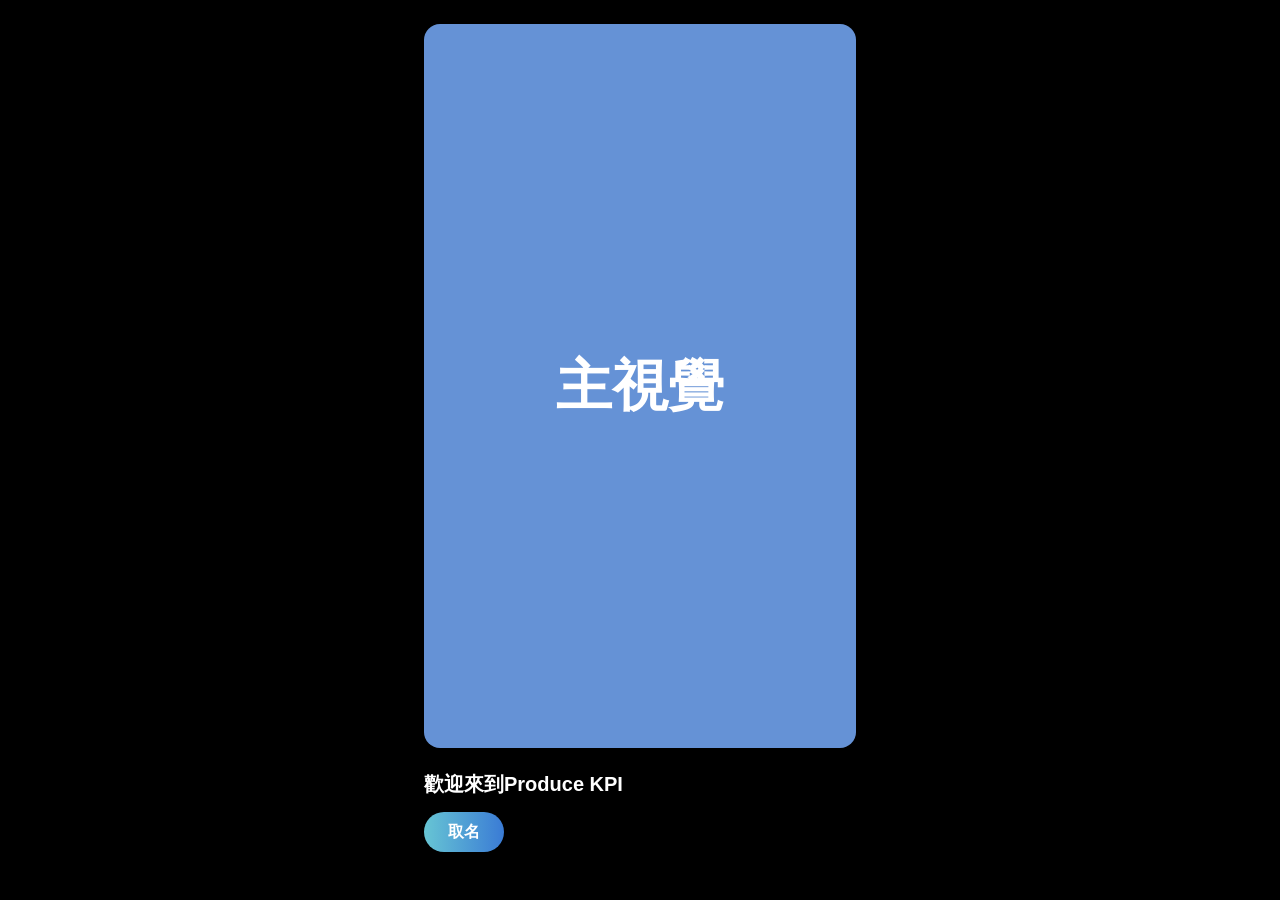
==== index.html @ 9ffb5146 "update again" ====
<!DOCTYPE html>
<html lang="zh-TW">
<head>
    <meta charset="UTF-8">
    <meta name="viewport" content="width=device-width, initial-scale=1.0">
    <title>Produce KPI</title>
    <link href="https://cdn.jsdelivr.net/npm/bootstrap@5.3.0/dist/css/bootstrap.min.css" rel="stylesheet">
    <link rel="stylesheet" href="style.css">
</head>
<body class="bg-black text-white d-flex justify-content-center align-items-center vh-100">

    <main class="app-container d-flex flex-column w-100 h-100 p-4">
        
        <div class="main-visual flex-grow-1 d-flex flex-column justify-content-center align-items-center rounded-4 mb-4">
            <h1 class="fw-bold display-4 mb-0">主視覺</h1>
        </div>

        <div class="bottom-content mt-auto pb-4">
            <h5 class="mb-3 fw-bold">歡迎來到Produce KPI</h5>
            <div class="d-flex align-items-center">
                <a href="page2.html" class="btn btn-custom rounded-pill px-4 py-2 me-3 fw-bold" role="button">取名</a>
            </div>
        </div>

    </main>

    <script src="https://cdn.jsdelivr.net/npm/bootstrap@5.3.0/dist/js/bootstrap.bundle.min.js"></script>
</body>
</html>
---- style.css ----
/* 全局設定 */
body {
    /* 設定預設字體，確保中文顯示美觀 */
    font-family: "PingFang TC", "Helvetica Neue", Helvetica, Arial, "Microsoft JhengHei", sans-serif;
    /* 確保背景為純黑 */
    background-color: #000;
}

/* App 主容器 (RWD 關鍵) */
.app-container {
    max-width: 480px; /* 限制最大寬度，模擬手機尺寸 */
    margin: 0 auto;   /* 在大螢幕時水平置中 */
}

/* 主視覺藍色區塊 */
.main-visual {
    background-color: #6592d6; /* 仿造草圖中的藍色 */
    position: relative;
    /* 確保區塊有一定的高度比例 */
    min-height: 60vh; 
}

/* 紅色「海報」手寫字 */
.poster-text {
    color: #e45c5c;
    font-size: 1.5rem;
    /* 使用草書或標楷體來模擬手寫感 */
    font-family: 'Brush Script MT', cursive, "DFKai-SB", "BiauKai";
    transform: rotate(-5deg); /* 微微傾斜，增加手寫的隨性感受 */
}

/* 客製化漸層按鈕 */
.btn-custom {
    /* 藍色到水藍色的漸層 */
    background: linear-gradient(90deg, #67c5d4 0%, #3a7bd5 100%);
    color: white;
    border: none;
    box-shadow: 0 4px 6px rgba(0, 0, 0, 0.3);
    transition: all 0.2s ease-in-out;
}

/* 按鈕 Hover 效果：模擬草圖中被粉紅色圈起來的感覺 */
.btn-custom:hover {
    color: white;
    transform: scale(1.05); /* 滑鼠游標移過去時微微放大 */
    box-shadow: 0 0 0 4px rgba(255, 20, 147, 0.6); /* 產生粉紅色的外發光圈 */
}

/* 紅色 "<- start" 文字 */
.start-text {
    color: #e45c5c;
    font-size: 1.2rem;
    font-family: 'Brush Script MT', cursive, "DFKai-SB", "BiauKai";
    transform: rotate(-3deg);
}

/* RWD 微調：針對非常小的螢幕 (如 iPhone SE) */
@media (max-width: 375px) {
    .main-visual h1 {
        font-size: 2.5rem; /* 字體稍微縮小以免破版 */
    }
}

/* =========================================
   第二頁 (投票與影片列表) 專用樣式
   ========================================= */

/* 投票橫幅 */
.voting-banner {
    /* 仿造草圖的淺藍/紫漸層背景 */
    background-image: url('images/starback10.png'); /* 如果圖片在 images 資料夾下，請改為 url('images/star-back-10.png') */
    background-size: cover;     /* 讓圖片等比例縮放並填滿整個橫幅 */
    background-position: center;  /* 讓圖片保持置中，確保星星圖案能完美顯示 */
    background-repeat: no-repeat; /* 防止圖片重複拼貼 */

    box-shadow: 0 4px 10px rgba(0, 0, 0, 0.4);
    transition: transform 0.2s ease;

    min-height: 150px; /* 強制給予一個最低高度，確保星星能露出來 (可依喜好微調 140px~160px) */
    display: flex;
    flex-direction: column;
    justify-content: center; /* 讓文字在擴大的空間裡保持垂直置中 */
}

.voting-banner h4,
.voting-banner p {
    font-family: ui-rounded, "SF Pro Rounded", "Arial Rounded MT Bold", "Nunito", sans-serif;
    font-weight: 900; /* 標題可以設定到 900 讓它更飽滿粗壯 */
}

/* 讓橫幅有被點擊或 hover 的互動感 */
.voting-banner:hover {
    transform: translateY(-2px);
    box-shadow: 0 6px 15px rgba(0, 0, 0, 0.6);
}

/* Event 標籤 (沿用首頁按鈕的漸層色) */
.event-badge {
    background: linear-gradient(90deg, #67c5d4 0%, #3a7bd5 100%);
    color: white;
    font-size: 0.8rem;
}

/* 影片列表外框 */
.video-list {
    background-color: #18181a; /* 比純黑稍微灰一點，增加層次感 */
}

/* =========================================
   影片縮圖與排版樣式
   ========================================= */

/* 取代原本的 .video-thumbnail */
.video-img {
    width: 140px;      /* 保持與草圖相近的寬度 */
    height: 79px;      /* YouTube 縮圖通常是 16:9，所以高度抓大約 79px */
    object-fit: cover; /* 確保圖片填滿範圍，不會被拉長變形 */
    cursor: pointer;
    transition: opacity 0.2s ease, transform 0.2s ease;
}

/* 點擊或滑鼠移過去時的微互動 */
.video-img:hover {
    opacity: 0.8;
    transform: scale(1.02); /* 微微放大，增加點擊感 */
}
/* =========================================
   客製化影片列表的捲軸樣式 (強制覆蓋版)
   ========================================= */

/* 支援 Firefox */
.video-list {
    scrollbar-width: thin;
    scrollbar-color: #4a78d6 transparent;
}

/* 針對 WebKit 核心瀏覽器 (Chrome, Safari, Edge) */

/* 1. 整個捲軸的寬度與背景 */
.video-list::-webkit-scrollbar {
    width: 6px !important;
    background-color: transparent !important; /* 強制背景透明，消滅白底 */
}

/* 2. 捲軸的背景軌道 */
.video-list::-webkit-scrollbar-track {
    background-color: transparent !important; /* 強制軌道透明 */
    box-shadow: none !important;              /* 去除任何預設的陰影 */
}

/* 3. 可拖曳的滑塊 (Thumb) */
.video-list::-webkit-scrollbar-thumb {
    background-color: #4a78d6 !important;     /* 強制指定藍色，消滅灰色 */
    border-radius: 10px !important;
    /* 加一個與影片列表背景相同的邊框，可以讓滑塊看起來更細緻、不貼邊 */
    border: 1px solid #18181a !important;     
}

/* 4. 滑鼠移到滑塊上時的效果 */
.video-list::-webkit-scrollbar-thumb:hover {
    background-color: #67c5d4 !important;
}

/* =========================================
   覆蓋與擴充 Bootstrap 的客製化樣式
   ========================================= */

/* 1. Modal 主體：深灰背景、大圓角與陰影 */
.custom-modal-bg {
    background-color: #242424 !important; /* 深灰色背景 */
    border-radius: 28px !important; /* 強制覆蓋 Bootstrap 預設圓角 */
    box-shadow: 0 10px 30px rgba(0, 0, 0, 0.8);
}

/* 2. 副標題文字顏色 */
.custom-subtitle {
    color: #e0e0e0; 
    font-size: 0.85rem;
}

/* 3. 圖片中的純藍色按鈕 */
.custom-btn-blue {
    background-color: #3b82f6 !important; /* 亮藍色 */
    color: #ffffff !important;
    border: none !important;
    border-radius: 20px !important; /* 圓潤的邊角 */
    transition: background-color 0.2s ease, transform 0.1s ease;
}

/* 按鈕互動效果 */
.custom-btn-blue:hover {
    background-color: #2563eb !important;
    color: #ffffff !important;
}
.custom-btn-blue:active {
    transform: scale(0.98); /* 點擊時微縮的物理回饋感 */
}

/* 4. 客製化內部捲軸 (只在規則太長需要滾動時出現) */
.custom-scrollbar::-webkit-scrollbar {
    width: 6px;
}
.custom-scrollbar::-webkit-scrollbar-track {
    background-color: transparent;
}
.custom-scrollbar::-webkit-scrollbar-thumb {
    background-color: #4a78d6;
    border-radius: 10px;
}

/* =========================================
   投票列表頁專用樣式
   ========================================= */

/* 頂部切換標籤 (Tabs) */
.tab-item {
    color: #888888;
    font-size: 1rem;
    font-weight: 500;
    cursor: pointer;
    padding-bottom: 4px;
    transition: color 0.2s ease;
}

/* 啟動狀態的標籤 */
.tab-item.active {
    color: #4da3ff; /* 配合圖片的亮藍色 */
    font-weight: bold;
    /* 如果圖片中下方有底線，可以把下面這行取消註解 */
    /* border-bottom: 2px solid #4da3ff; */
}

/* 中間大塊的深色背景 (只有上方有大圓角) */
.custom-dark-bg {
    background-color: #242424;
    border-top-left-radius: 32px;
    border-top-right-radius: 32px;
    position: relative;
    /* 確保這塊背景在按鈕的下層 */
    z-index: 1; 
}

/* 圓形頭像佔位符 */
.avatar-circle {
    width: 72px;  /* 可根據手機螢幕微調大小 */
    height: 72px;
    background-color: #a3bbfb; /* 圖片中的淺紫藍色 */
    border-radius: 50%;
    /* 加上一點微小的內陰影增加立體感 */
    box-shadow: inset 0 2px 4px rgba(255, 255, 255, 0.2);
    transition: transform 0.2s ease;
    cursor: pointer;
}

/* 點擊頭像的互動回饋 */
.avatar-circle:active {
    transform: scale(0.92);
}

/* 底部按鈕的絕對定位容器 */
.sticky-bottom-wrapper {
    position: absolute;
    bottom: 0;
    left: 0;
    width: 100%;
    z-index: 10; /* 確保按鈕永遠浮在最上層 */
}

/* 底部滿版大按鈕 */
.bottom-action-btn {
    border-radius: 0; /* 取消預設圓角 */
    border-top-left-radius: 28px; /* 只有上方有圓角，貼合圖片設計 */
    border-top-right-radius: 28px;
    /* 因為手機底部可能會有 Home Bar，所以 padding-bottom 設大一點 */
}

/* =========================================
   遊戲感導覽按鈕 (現代手遊 / 電競 UI 風格)
   ========================================= */
.game-btn-nav {
    display: inline-flex;
    align-items: center;
    justify-content: center;
    /* 半透明的藍色科技感背景 */
    background: linear-gradient(135deg, rgba(77, 163, 255, 0.15), rgba(59, 130, 246, 0.05));
    border: 1px solid rgba(77, 163, 255, 0.4); /* 微亮的邊框 */
    color: #4da3ff; /* 亮藍色文字 */
    font-size: 0.85rem;
    font-weight: 800;
    font-family: "Impact", "Arial Black", "Microsoft JhengHei", sans-serif; /* 粗體字型增加力量感 */
    letter-spacing: 1px;
    padding: 6px 14px;
    border-radius: 8px; /* 科技感的微圓角，不要太軟爛 */
    box-shadow: 0 0 10px rgba(77, 163, 255, 0.1); /* 預設微微發光 */
    backdrop-filter: blur(4px); /* 毛玻璃效果 */
    /* 這裡加上了類似小遊戲物理彈跳的貝茲曲線動畫 */
    transition: all 0.2s cubic-bezier(0.25, 0.8, 0.25, 1); 
}

/* 滑鼠游標移過去的霓虹發光效果 */
.game-btn-nav:hover {
    background: rgba(77, 163, 255, 0.3);
    border-color: #4da3ff;
    color: #ffffff;
    /* 增加外發光與內發光，創造通電的感覺 */
    box-shadow: 0 0 15px rgba(77, 163, 255, 0.6), inset 0 0 8px rgba(77, 163, 255, 0.3);
    transform: translateY(-2px); /* 微微浮起 */
}

/* 點擊時的物理回饋感 (重要！遊戲感的靈魂) */
.game-btn-nav:active {
    transform: scale(0.92) translateY(0); /* 點擊時瞬間縮小並壓下去 */
    box-shadow: 0 0 5px rgba(77, 163, 255, 0.4);
    background: rgba(59, 130, 246, 0.4); /* 按下時顏色變深 */
}

/* 圓形頭像 */
.avatar-circle {
    width: 72px;  
    height: 72px;
    background-color: #a3bbfb; /* 保留底色：如果照片破圖或還沒載入，會顯示這個漂亮的紫藍色 */
    border-radius: 50%;
    box-shadow: inset 0 2px 4px rgba(255, 255, 255, 0.2);
    transition: transform 0.2s ease;
    cursor: pointer;
    
    /* 👇 新增這兩行 👇 */
    object-fit: cover; /* 關鍵！這會像遮罩一樣，讓照片自動置中並裁切成完美圓形，絕不變形 */
    display: block;    /* 確保 img 標籤的 margin: auto (mx-auto) 能夠正常運作置中 */
}

/* 點擊頭像的互動回饋 (維持不變) */
.avatar-circle:active {
    transform: scale(0.92);
}

/* =========================================
   單選狀態的藍色發光外框
   ========================================= */
.selected-avatar {
    /* 第一層是 4px 的實心亮藍色邊框，第二層是外圍的藍色霓虹光暈 */
    box-shadow: 0 0 0 4px #3b82f6, 0 0 15px rgba(59, 130, 246, 0.8) !important;
    transform: scale(1.08) !important; /* 選到時明顯放大 */
    /* 為了讓縮放有平滑動畫，確保原本的 .avatar-circle 有設定 transition */
    transition: all 0.2s cubic-bezier(0.175, 0.885, 0.32, 1.275); /* Q彈縮放效果 */
}

/* =========================================
   取消/次要按鈕樣式
   ========================================= */
.custom-btn-cancel {
    background-color: #3f3f46 !important; /* 深灰色，不會搶走主按鈕的視覺焦點 */
    color: #d4d4d8 !important; /* 淺灰文字 */
    border: none !important;
    transition: all 0.2s ease;
}

.custom-btn-cancel:hover {
    background-color: #52525b !important; /* 滑鼠移過稍微變亮 */
    color: #ffffff !important;
}

.custom-btn-cancel:active {
    transform: scale(0.96); /* 一樣保留 Q 彈的點擊回饋 */
}

/* =========================================
   投票證書專用樣式
   ========================================= */

/* 證書卡片本體：漸層背景、圓角、陰影 */
.cert-card {
    background: linear-gradient(180deg, #d3c4ff 0%, #fefdff 60%, #ffeaf7 100%);
    border-radius: 24px;
    box-shadow: 0 15px 35px rgba(0, 0, 0, 0.1);
    border: 1px solid rgba(255, 255, 255, 0.8);
    /* 如果背景是白色的，加上這個可以讓卡片感覺浮起來 */
}

/* 證書上的練習生照片：方形帶一點圓角，類似拍立得風格 */
/* 證書上的練習生照片 */
/* 修改後的證書照片樣式 (解決截圖變形 Bug) */
/* 修改後的證書照片樣式 */
.cert-avatar {
    width: 140px;
    height: 140px;
    margin: 0 auto;                /* 🌟 加上這行！讓區塊水平置中 🌟 */
    background-color: #ffffff;     
    background-size: contain;      
    background-position: center;   
    background-repeat: no-repeat;  
    border-radius: 16px;
    border: 3px solid #ffffff;
}

/* 強制允許手機長按跳出選單 (對抗 Line / IG 內建瀏覽器) */
#finalGeneratedImg {
    -webkit-touch-callout: default !important; /* 強制喚醒長按選單 */
    -webkit-user-select: auto !important;      /* 允許選取 */
    user-select: auto !important;
    pointer-events: auto !important;           /* 確保點擊事件能穿透 */
}

/* =========================================
   膠囊狀透明導覽按鈕 (Pill-shaped Transparent Buttons)
   ========================================= */
.pill-btn-nav {
    display: inline-flex;
    align-items: center;
    justify-content: center;
    background-color: transparent; /* 透明背景 */
    /* 使用與圖片相符的柔和灰藍色，可自行微調色碼 */
    border: 3.5px solid #7a93c8; 
    color: #7a93c8; 
    border-radius: 18px; /* 數值設很大，確保左右兩側是完美的半圓 */
    padding: 6px 16px; /* 控制按鈕的寬高比例 */
    font-family: ui-rounded, "SF Pro Rounded", "Arial Rounded MT Bold", "Nunito", sans-serif;
    font-weight: 800;
    font-size: 1rem;
    text-decoration: none !important;
    letter-spacing: 1px;
    transition: transform 0.2s cubic-bezier(0.175, 0.885, 0.32, 1.275), background-color 0.2s;
    cursor: pointer;
    /* 取消 Bootstrap button 預設的外框 */
    outline: none; 
}

/* 滑鼠移過去的微亮效果 */
.pill-btn-nav:hover {
    color: #92abdd;
    border-color: #92abdd;
}

/* 點擊時的物理回饋感 */
.pill-btn-nav:active {
    transform: scale(0.92);
    /* 點擊時加一點微光背景，增加回饋感 */
    background-color: rgba(122, 147, 200, 0.2); 
}

/* 針對返回箭頭的微調 */
.pill-btn-nav .icon {
    font-size: 0.9rem;
    margin-right: 5px;
    position: relative;
    top: -1px; /* 微調讓箭頭跟文字在視覺上完美對齊 */
}

/* =========================================
   橫幅右下角：查看規則按鈕
   ========================================= */
.rules-banner-btn {
    background-color: #b9d0f0; /* 淺藍色背景 */
    color: #273b69; /* 深藍色文字 (與星星同色系) */
    border: none;
    border-radius: 8px; /* 微圓角矩形 */
    font-size: 0.85rem;
    padding: 6px 14px;
    letter-spacing: 1px;
    transition: all 0.2s ease;
    font-family: ui-rounded, "SF Pro Rounded", "Arial Rounded MT Bold", "Nunito", sans-serif;
    font-weight: 800;
}

/* 滑鼠懸停效果 */
.rules-banner-btn:hover {
    background-color: #a4bfdf; /* 稍微變深的藍色 */
    color: #1a2849;
    transform: scale(1.05); /* 微微放大 */
}

/* 點擊時的微縮效果 */
.rules-banner-btn:active {
    transform: scale(0.95);
}
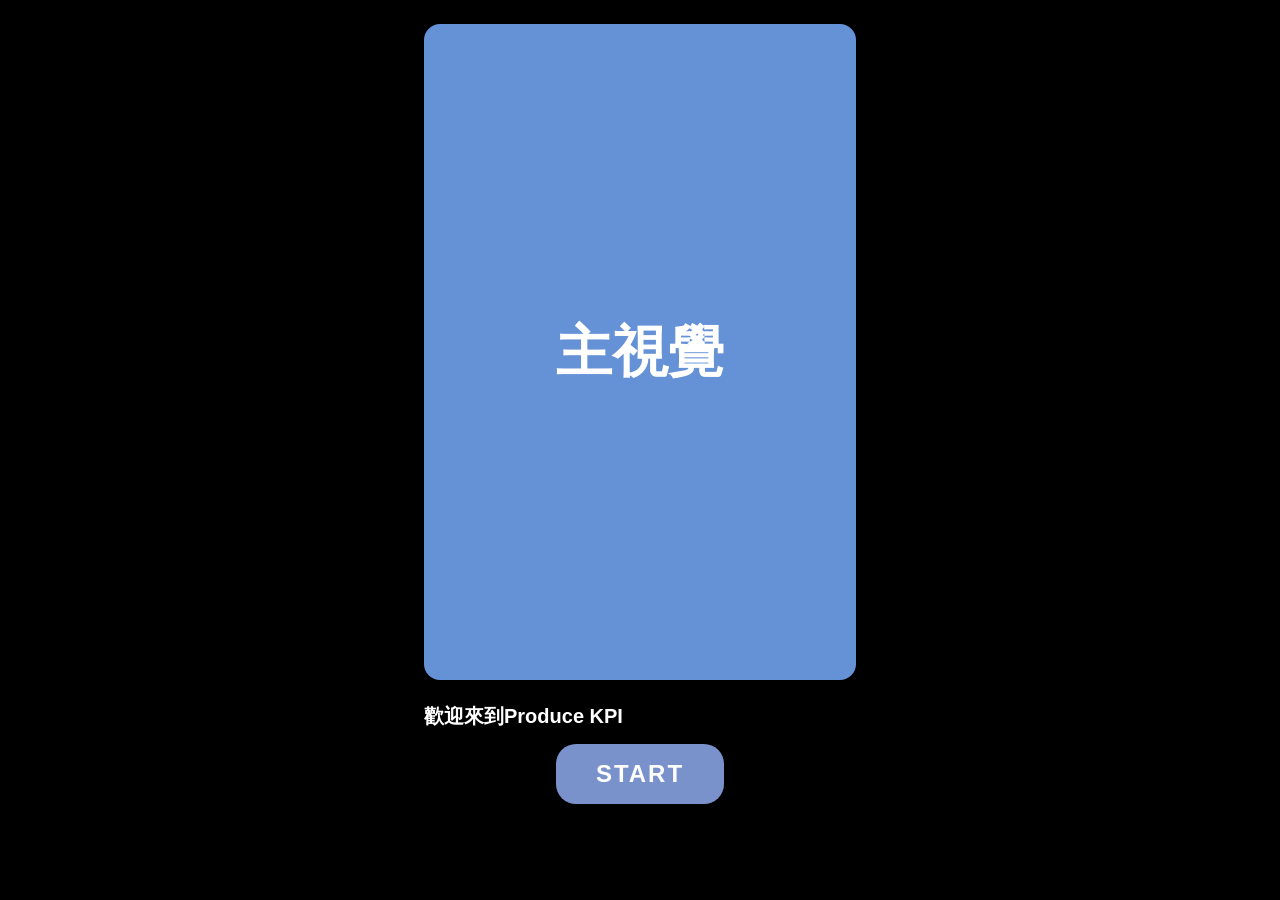
==== commit 7a097f89: "update START Button" ====
--- a/index.html
+++ b/index.html
@@ -17,8 +17,8 @@
 
         <div class="bottom-content mt-auto pb-4">
             <h5 class="mb-3 fw-bold">歡迎來到Produce KPI</h5>
-            <div class="d-flex align-items-center">
-                <a href="page2.html" class="btn btn-custom rounded-pill px-4 py-2 me-3 fw-bold" role="button">取名</a>
+            <div class="bottom-content mt-auto pb-5 text-center">
+                <a href="page2.html" class="btn-start-home" role="button">START</a>
             </div>
         </div>
 
--- a/style.css
+++ b/style.css
@@ -472,4 +472,125 @@
 /* 點擊時的微縮效果 */
 .rules-banner-btn:active {
     transform: scale(0.95);
+}
+
+/* =========================================
+   「開始投票」專屬星星按鈕
+   ========================================= */
+.custom-btn-start {
+    background-color: #7992cb !important; /* 圖片中的莫蘭迪藍色 */
+    color: #ffffff !important;
+    border: none !important;
+    border-radius: 12px !important; /* 圓角設定 */
+    /* 套用我們之前設定好的Ｑ彈圓體 */
+    font-family: ui-rounded, "SF Pro Rounded", "Arial Rounded MT Bold", "Nunito", sans-serif;
+    font-size: 1.25rem;
+    
+    /* 🌟 核心排版技巧：讓星星靠邊，文字居中 🌟 */
+    display: flex;
+    justify-content: space-between; 
+    align-items: center;
+    padding-left: 24px; /* 控制左邊星星距離邊緣的空間 */
+    padding-right: 24px; /* 控制右邊星星距離邊緣的空間 */
+    
+    box-shadow: 0 4px 10px rgba(0, 0, 0, 0.2); /* 加上一點微陰影增加層次 */
+    transition: all 0.2s ease;
+}
+
+/* 點擊時的物理回饋感 */
+.custom-btn-start:active {
+    transform: scale(0.96);
+    background-color: #6a83bc !important; /* 點下去稍微變深 */
+}
+
+/* 星星的專屬顏色與大小 */
+.custom-btn-start .star-icon {
+    color: #e5deb2; /* 圖片中的淺黃/米色 */
+    font-size: 1.5rem;
+    line-height: 1;
+    /* 因為星星符號有時視覺中心偏高，用 relative 微微往下壓對齊文字 */
+    position: relative;
+    top: -2px; 
+}
+
+/* 中間文字的設定 */
+.custom-btn-start .btn-text {
+    letter-spacing: 2px; /* 讓字距稍微拉開，更好看 */
+    font-weight: 900;
+}
+
+/* =========================================
+   「確認PICK」底部專屬星星按鈕
+   ========================================= */
+.custom-btn-confirm-pick {
+    background-color: #7992cb !important; /* 莫蘭迪藍色 */
+    color: #ffffff !important;
+    border: none !important;
+    border-radius: 16px !important; /* 讓四個角都變成圓角，符合圖片樣式 */
+    font-family: ui-rounded, "SF Pro Rounded", "Arial Rounded MT Bold", "Nunito", sans-serif;
+    
+    /* 排版魔法：星星靠兩邊、文字置中 */
+    display: flex;
+    justify-content: space-between; 
+    align-items: center;
+    padding: 16px 24px !important; /* 讓按鈕高度大一點，更好點擊 */
+    
+    transition: all 0.2s ease;
+}
+
+/* 點擊時的微縮回饋 */
+.custom-btn-confirm-pick:active {
+    transform: scale(0.96);
+    background-color: #6a83bc !important;
+}
+
+/* 🌟 深藍色星星設定 🌟 */
+.custom-btn-confirm-pick .star-icon {
+    color: #3b507d; /* 圖片中的深藍色星星 */
+    font-size: 1.5rem;
+    position: relative;
+    top: -2px; 
+}
+
+/* 中間文字設定 */
+.custom-btn-confirm-pick .btn-text {
+    letter-spacing: 1px;
+    font-weight: 900;
+}
+
+/* =========================================
+   首頁專屬「START」按鈕
+   ========================================= */
+.btn-start-home {
+    display: inline-block;
+    background-color: #7992cb; /* 莫蘭迪藍色 */
+    color: #ffffff !important;
+    text-decoration: none;
+    
+    /* 字體設定：粗圓體 */
+    font-family: ui-rounded, "SF Pro Rounded", "Arial Rounded MT Bold", "Nunito", sans-serif;
+    font-weight: 900;
+    font-size: 1.5rem; /* 字體稍微大一點，更有入口按鈕的氣勢 */
+    letter-spacing: 2px;
+    
+    /* 形狀與間距 */
+    padding: 12px 40px; /* 上下12px，左右40px，撐出寬扁的飽滿感 */
+    border-radius: 20px; /* 大圓角矩形，符合圖片的圓潤感 */
+    
+    /* 陰影與過場動畫 */
+    box-shadow: 0 6px 15px rgba(0, 0, 0, 0.3);
+    transition: all 0.2s cubic-bezier(0.175, 0.885, 0.32, 1.275);
+}
+
+/* 滑鼠移過去稍微變亮浮起 */
+.btn-start-home:hover {
+    background-color: #8aa3db;
+    transform: translateY(-3px);
+    box-shadow: 0 8px 20px rgba(0, 0, 0, 0.4);
+}
+
+/* 點擊時的物理 Q 彈回饋 */
+.btn-start-home:active {
+    transform: scale(0.92) translateY(0);
+    box-shadow: 0 2px 8px rgba(0, 0, 0, 0.3);
 }
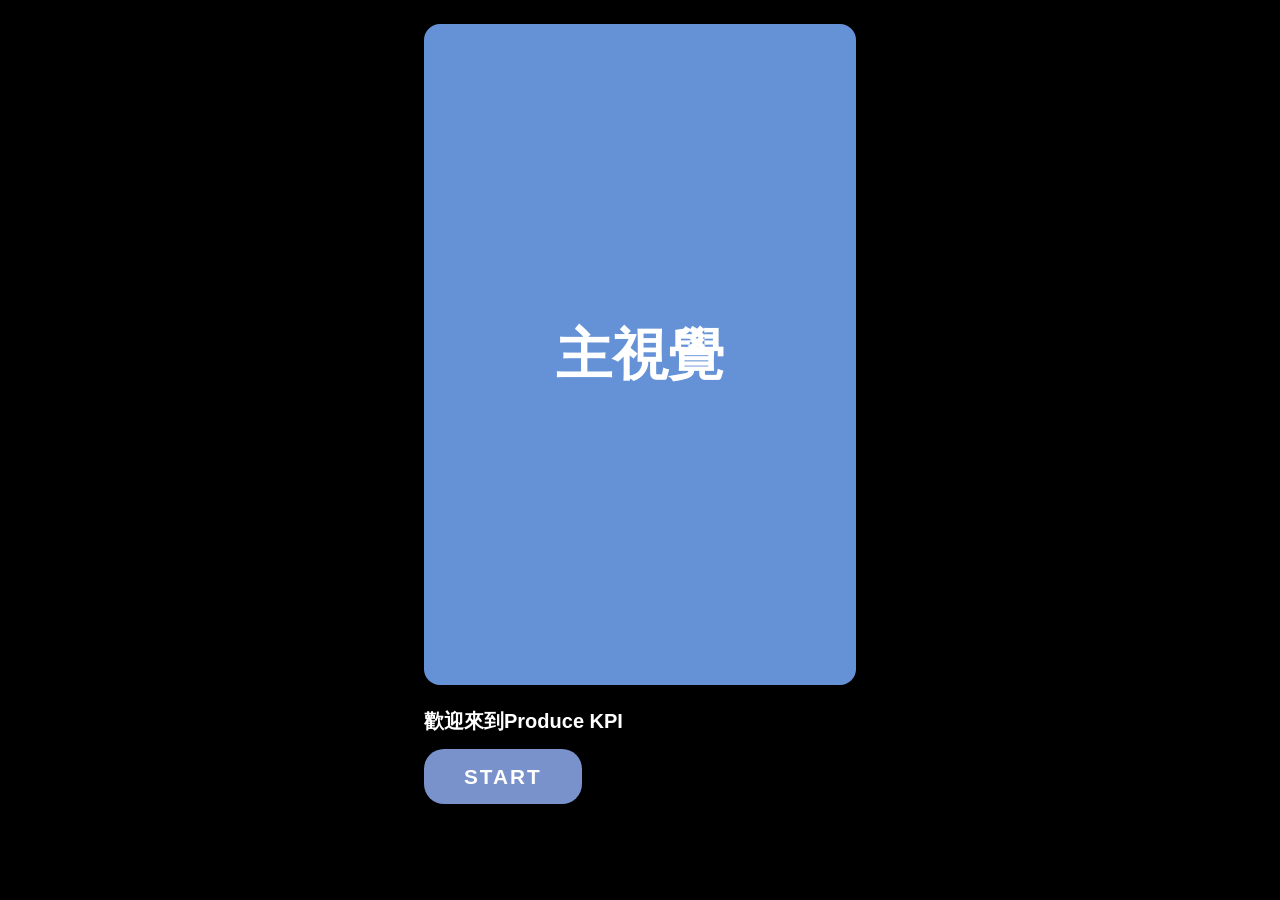
==== commit 62d21494: "update button" ====
--- a/index.html
+++ b/index.html
@@ -17,7 +17,7 @@
 
         <div class="bottom-content mt-auto pb-4">
             <h5 class="mb-3 fw-bold">歡迎來到Produce KPI</h5>
-            <div class="bottom-content mt-auto pb-5 text-center">
+            <div class="bottom-content mt-auto pb-5">
                 <a href="page2.html" class="btn-start-home" role="button">START</a>
             </div>
         </div>
--- a/style.css
+++ b/style.css
@@ -570,7 +570,7 @@
     /* 字體設定：粗圓體 */
     font-family: ui-rounded, "SF Pro Rounded", "Arial Rounded MT Bold", "Nunito", sans-serif;
     font-weight: 900;
-    font-size: 1.5rem; /* 字體稍微大一點，更有入口按鈕的氣勢 */
+    font-size: 1.3rem; /* 字體稍微大一點，更有入口按鈕的氣勢 */
     letter-spacing: 2px;
     
     /* 形狀與間距 */
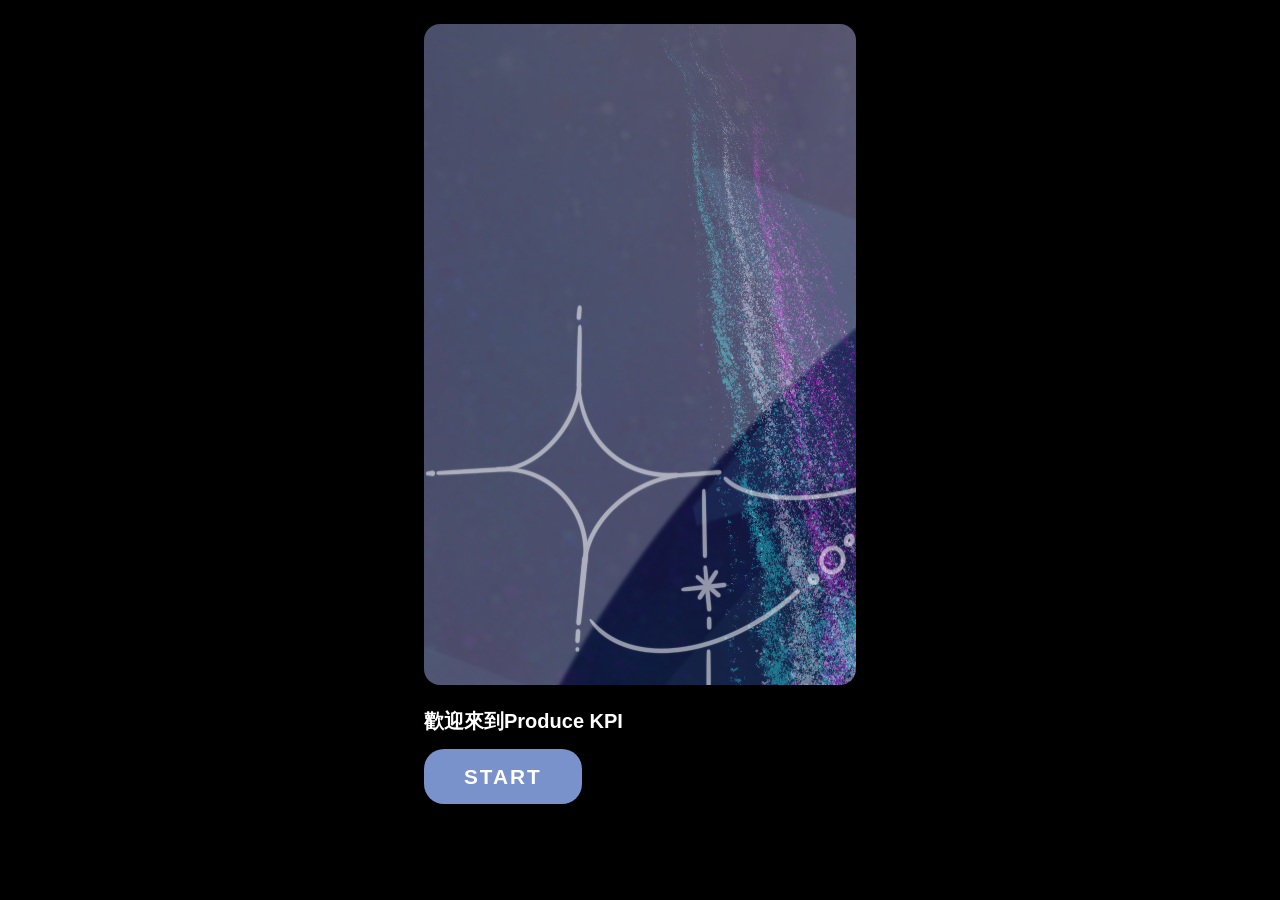
==== commit 282ce54c: "update image" ====
--- a/index.html
+++ b/index.html
@@ -8,17 +8,15 @@
     <link rel="stylesheet" href="style.css">
 </head>
 <body class="bg-black text-white d-flex justify-content-center align-items-center vh-100">
-
     <main class="app-container d-flex flex-column w-100 h-100 p-4">
         
         <div class="main-visual flex-grow-1 d-flex flex-column justify-content-center align-items-center rounded-4 mb-4">
-            <h1 class="fw-bold display-4 mb-0">主視覺</h1>
         </div>
 
         <div class="bottom-content mt-auto pb-4">
             <h5 class="mb-3 fw-bold">歡迎來到Produce KPI</h5>
             <div class="bottom-content mt-auto pb-5">
-                <a href="page2.html" class="btn-start-home" role="button">START</a>
+                <a href="page2.html" class="btn-start-home" id="pagebuttom" role="button">START</a>
             </div>
         </div>
 
--- a/style.css
+++ b/style.css
@@ -18,6 +18,7 @@
     position: relative;
     /* 確保區塊有一定的高度比例 */
     min-height: 60vh; 
+    background-image: url('images/sysShow.png');
 }
 
 /* 紅色「海報」手寫字 */
@@ -377,20 +378,24 @@
     /* 如果背景是白色的，加上這個可以讓卡片感覺浮起來 */
 }
 
-/* 證書上的練習生照片：方形帶一點圓角，類似拍立得風格 */
-/* 證書上的練習生照片 */
-/* 修改後的證書照片樣式 (解決截圖變形 Bug) */
-/* 修改後的證書照片樣式 */
-.cert-avatar {
+/* 外層容器：負責把超出的部分喀嚓剪掉 */
+.cert-avatar-wrapper {
     width: 140px;
     height: 140px;
-    margin: 0 auto;                /* 🌟 加上這行！讓區塊水平置中 🌟 */
-    background-color: #ffffff;     
-    background-size: contain;      
-    background-position: center;   
-    background-repeat: no-repeat;  
+    margin: 0 auto;
+    background-color: #ffffff;
     border-radius: 16px;
     border: 3px solid #ffffff;
+    overflow: hidden; /* 🌟 核心：超出圓角範圍的直接隱藏 */
+}
+
+/* 內層圖片：強制 140px + cover */
+.cert-avatar-img {
+    width: 140px !important;  /* 🌟 強制寫死 140px，html2canvas 就不會算錯 */
+    height: 140px !important; /* 🌟 強制寫死 140px */
+    object-fit: cover !important; /* 🌟 確保填滿且不變形 */
+    object-position: center !important; /* 確保對準正中間 */
+    display: block;
 }
 
 /* 強制允許手機長按跳出選單 (對抗 Line / IG 內建瀏覽器) */
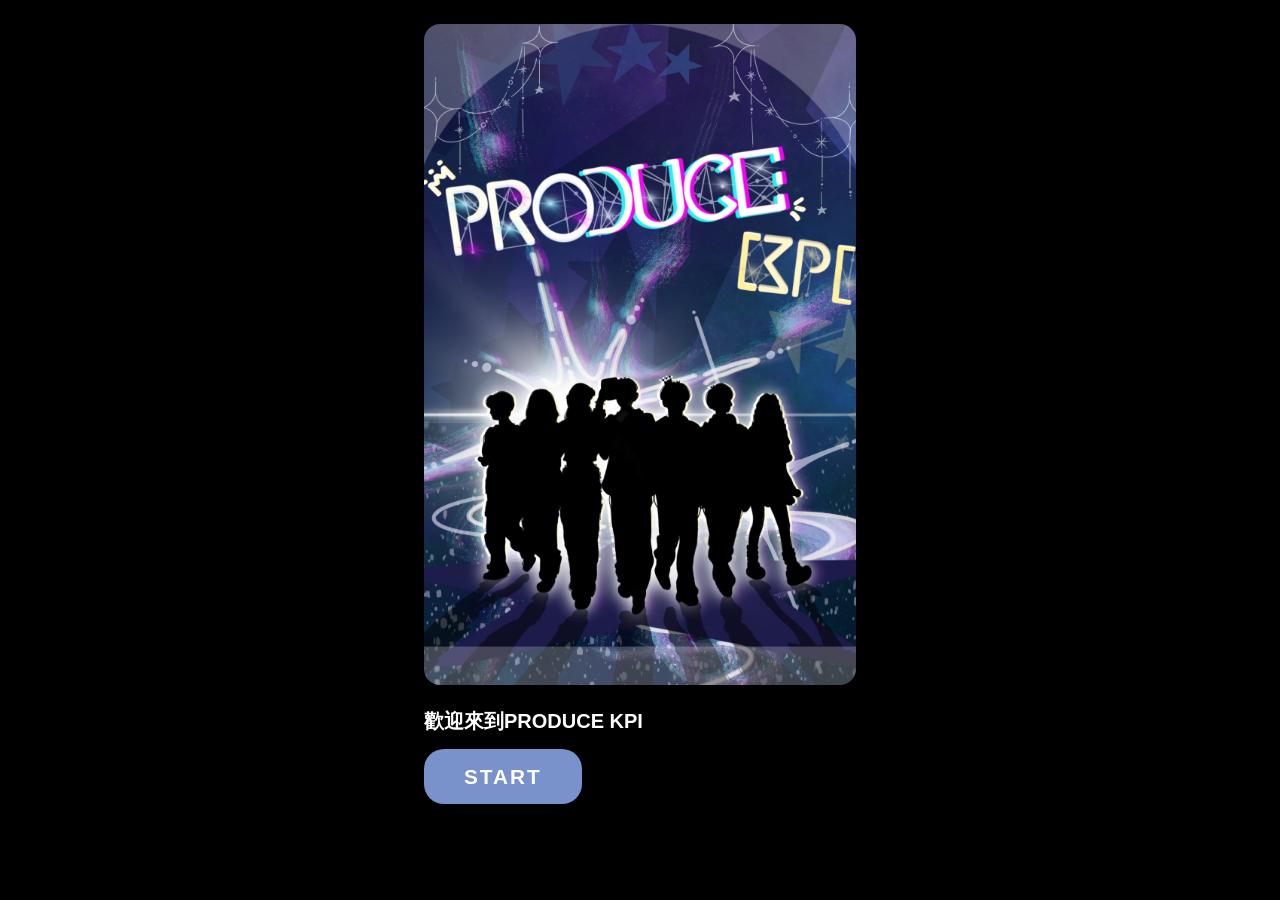
==== commit 057f64d9: "微調" ====
--- a/index.html
+++ b/index.html
@@ -3,7 +3,7 @@
 <head>
     <meta charset="UTF-8">
     <meta name="viewport" content="width=device-width, initial-scale=1.0">
-    <title>Produce KPI</title>
+    <title>PRODUCE KPI</title>
     <link href="https://cdn.jsdelivr.net/npm/bootstrap@5.3.0/dist/css/bootstrap.min.css" rel="stylesheet">
     <link rel="stylesheet" href="style.css">
 </head>
@@ -14,7 +14,7 @@
         </div>
 
         <div class="bottom-content mt-auto pb-4">
-            <h5 class="mb-3 fw-bold">歡迎來到Produce KPI</h5>
+            <h5 class="mb-3 fw-bold">歡迎來到PRODUCE KPI</h5>
             <div class="bottom-content mt-auto pb-5">
                 <a href="page2.html" class="btn-start-home" id="pagebuttom" role="button">START</a>
             </div>
--- a/style.css
+++ b/style.css
@@ -19,6 +19,9 @@
     /* 確保區塊有一定的高度比例 */
     min-height: 60vh; 
     background-image: url('images/sysShow.png');
+    background-size: cover;      /* 讓圖片依比例縮放，直到完全覆蓋容器 */
+    background-position: center; /* 讓圖片居中，避免只看到左上角 */
+    background-repeat: no-repeat; /* 防止圖片重複出現 */
 }
 
 /* 紅色「海報」手寫字 */
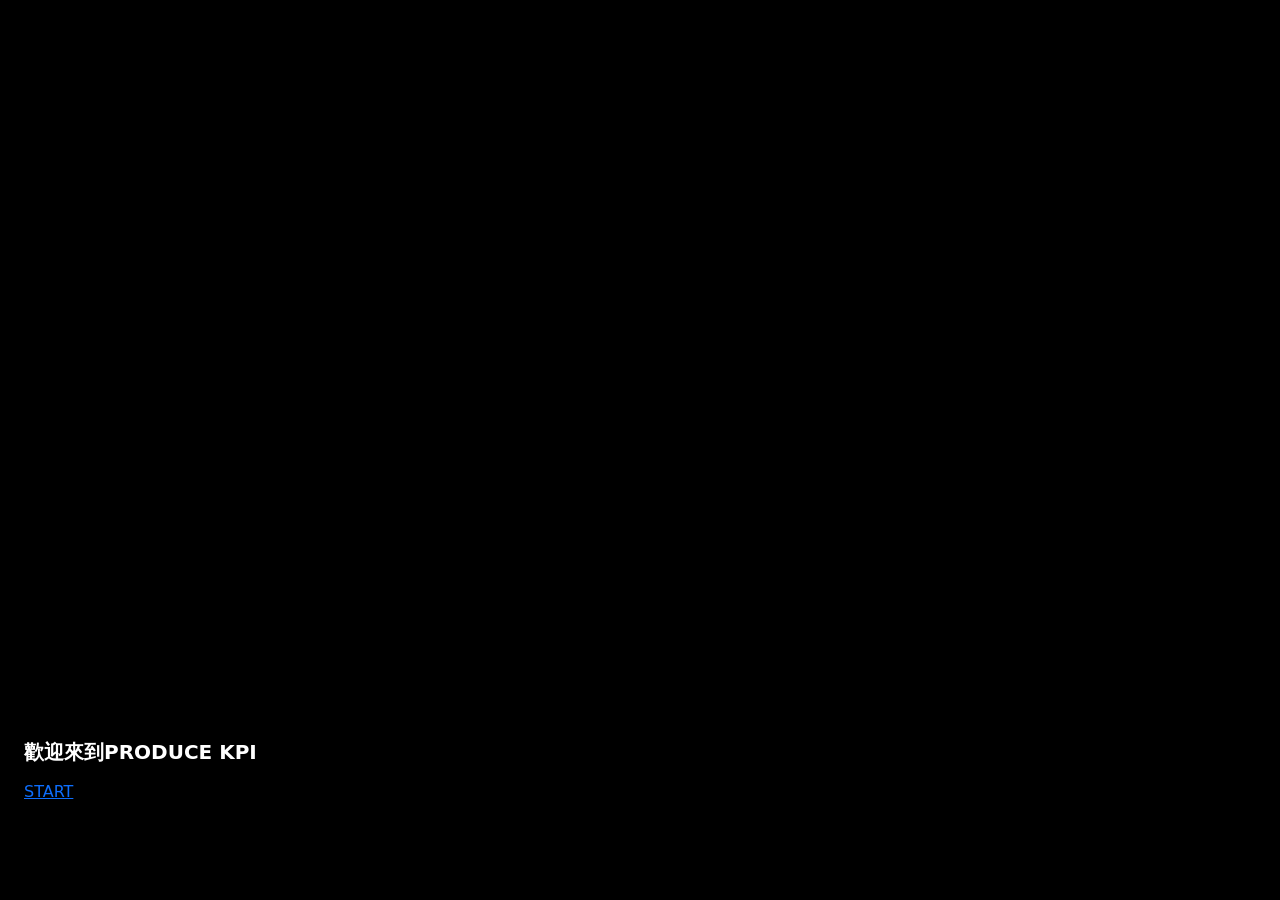
==== commit dd01d493: "update" ====
--- a/index.html
+++ b/index.html
@@ -5,7 +5,7 @@
     <meta name="viewport" content="width=device-width, initial-scale=1.0">
     <title>PRODUCE KPI</title>
     <link href="https://cdn.jsdelivr.net/npm/bootstrap@5.3.0/dist/css/bootstrap.min.css" rel="stylesheet">
-    <link rel="stylesheet" href="style.css">
+    <link rel="stylesheet" href="https://producekpi.space/style.css">
 </head>
 <body class="bg-black text-white d-flex justify-content-center align-items-center vh-100">
     <main class="app-container d-flex flex-column w-100 h-100 p-4">
@@ -16,7 +16,7 @@
         <div class="bottom-content mt-auto pb-4">
             <h5 class="mb-3 fw-bold">歡迎來到PRODUCE KPI</h5>
             <div class="bottom-content mt-auto pb-5">
-                <a href="page2.html" class="btn-start-home" id="pagebuttom" role="button">START</a>
+                <a href="https://producekpi.space/page2.html" class="btn-start-home" id="pagebuttom" role="button">START</a>
             </div>
         </div>
 
